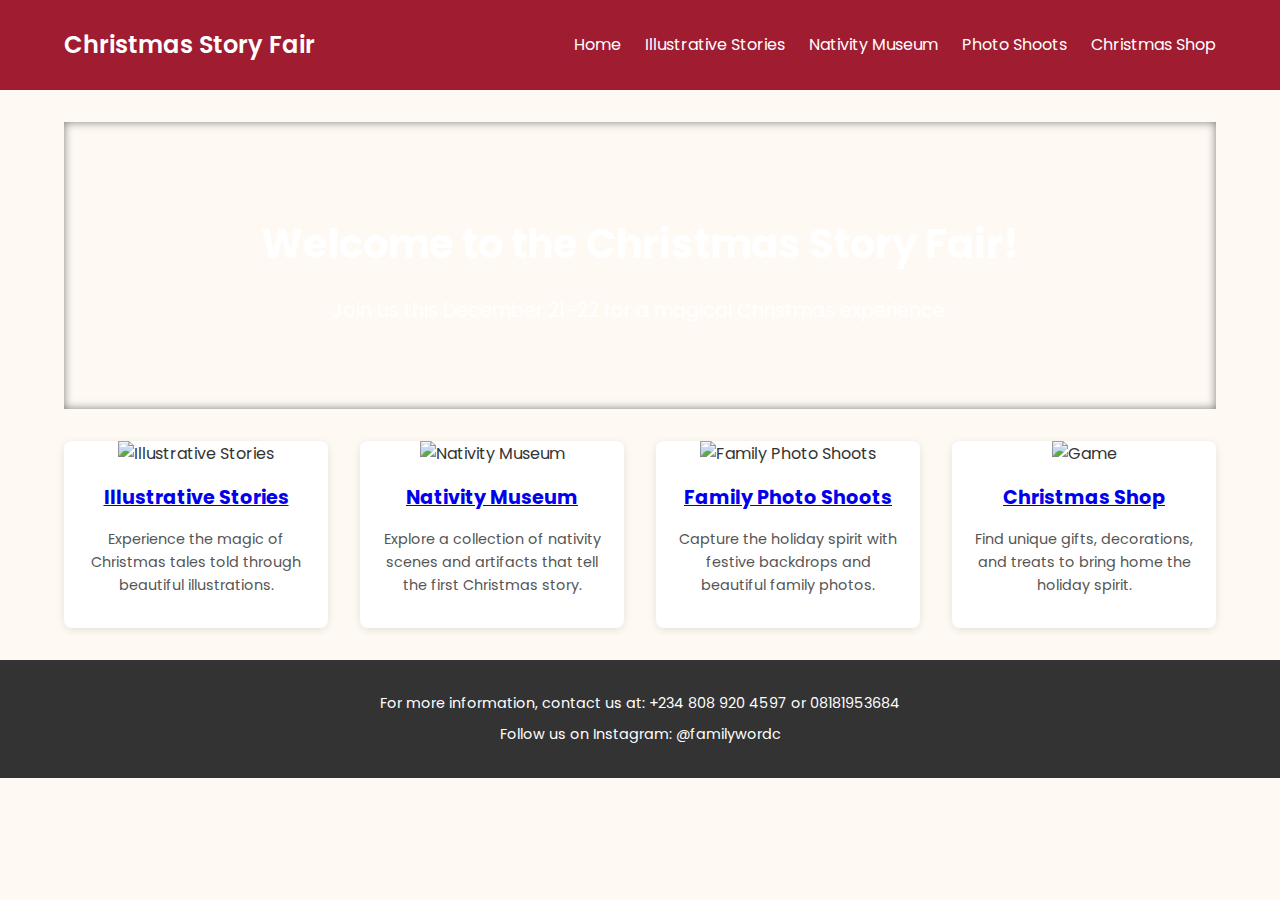
==== index.html @ 1e1aafba "Initial pages and style" ====
<!DOCTYPE html>
<html lang="en">
<head>
    <meta charset="UTF-8">
    <meta name="viewport" content="width=device-width, initial-scale=1.0">
    <meta http-equiv="X-UA-Compatible" content="ie=edge">
    <title>Christmas Story Fair</title>
    <link href="https://fonts.googleapis.com/css2?family=Poppins:wght@300;400;600&display=swap" rel="stylesheet">
    <link rel="stylesheet" href="style.css">
</head>
<body>
    <header>
        <nav class="navbar">
            <div class="logo"><a href="index.html">Christmas Story Fair</a></div>
            <ul class="nav-links">
                <li><a href="index.html">Home</a></li>
                <li><a href="story.html">Illustrative Stories</a></li>
                <li><a href="nativity.html">Nativity Museum</a></li>
                <li><a href="photoshoots.html">Photo Shoots</a></li>
                <li><a href="game.html">Christmas Shop</a></li>
            </ul>
        </nav>
    </header>

    <div class="container">
        <section class="hero">
            <h1>Welcome to the Christmas Story Fair!</h1>
            <p>Join us this December 21-22 for a magical Christmas experience.</p>
        </section>
        <section class="event-details">
            <div class="info">
                <img src="" alt="Illustrative Stories">
                <h3><a href="story.html">Illustrative Stories</a></h3>
                <p>Experience the magic of Christmas tales told through beautiful illustrations.</p>
            </div>

            <div class="info">
                <img src="" alt="Nativity Museum">
                <h3><a href="nativity.html">Nativity Museum</a></h3>
                <p>Explore a collection of nativity scenes and artifacts that tell the first Christmas story.</p>
            </div>

            <div class="info">
                <img src="" alt="Family Photo Shoots">
                <h3><a href="photoshoots.html">Family Photo Shoots</a></h3>
                <p>Capture the holiday spirit with festive backdrops and beautiful family photos.</p>
            </div>

            <div class="info">
                <img src="" alt="Game">
                <h3><a href="game.html">Christmas Shop</a></h3>
                <p>Find unique gifts, decorations, and treats to bring home the holiday spirit.</p>
            </div>
        </section>
    </div>

    <footer>
        <p>For more information, contact us at: +234 808 920 4597 or 08181953684</p>
        <p>Follow us on Instagram: @familywordc</p>
    </footer>

</body>
</html>
---- style.css ----
body {
    margin: 0;
    font-family: 'Poppins', sans-serif;
    background-color: #fef9f3;
    color: #333;
    line-height: 1.6;
    height: 100vh;
}

header {
    background-color: #a01c30;
    color: #fff;
    padding: 1rem 0;
}

.navbar {
    display: flex;
    justify-content: space-between;
    align-items: center;
    padding: 0 5%;
}

.navbar .logo a {
    text-decoration: none;
    font-size: 1.5rem;
    font-weight: 600;
    color: #fff;
}

.nav-links {
    list-style: none;
    display: flex;
    gap: 1.5rem;
}

.nav-links li a {
    text-decoration: none;
    color: #fff;
    font-weight: 400;
    transition: color 0.3s;
}

.nav-links li a:hover {
    color: #ffe08a;
}

/* Hero Section */
.hero {
    background: url('') no-repeat center center/cover;
    color: #fff;
    text-align: center;
    padding: 4rem 2rem;
    box-shadow: inset 0 0 10px rgba(0, 0, 0, 0.5);
}

.hero h1 {
    font-size: 2.5rem;
    margin-bottom: 1rem;
}

.hero p {
    font-size: 1.2rem;
}

/* Container and Section Styles */
.container {
    padding: 2rem 5%;
}

.event-details {
    display: grid;
    grid-template-columns: repeat(auto-fit, minmax(250px, 1fr));
    gap: 2rem;
    margin-top: 2rem;
}

.info {
    background-color: #fff;
    border-radius: 8px;
    overflow: hidden;
    box-shadow: 0 2px 8px rgba(0, 0, 0, 0.1);
    text-align: center;
}

.info img {
    width: 100%;
    height: auto;
}

.info h3 {
    margin: 1rem 0 0.5rem;
    font-size: 1.2rem;
    color: #a01c30;
}

.info p {
    padding: 0 1rem 1rem;
    font-size: 0.9rem;
    color: #555;
}

/* Gallery for Detailed Pages */
.gallery {
    display: grid;
    grid-template-columns: repeat(auto-fit, minmax(200px, 1fr));
    gap: 1.5rem;
    margin-top: 2rem;
}

.story, .museum, .photo, .shop-item {
    background-color: #fff;
    border-radius: 8px;
    overflow: hidden;
    box-shadow: 0 2px 8px rgba(0, 0, 0, 0.1);
    text-align: center;
}

.story img, .museum img, .photo img, .shop-item img {
    width: 100%;
    height: auto;
}

.story h3, .museum h3, .photo h3, .shop-item h3 {
    margin: 1rem 0 0.5rem;
    font-size: 1rem;
    color: #a01c30;
}

.story p, .museum p, .photo p, .shop-item p {
    padding: 0 1rem 1rem;
    font-size: 0.9rem;
    color: #555;
}

/* Footer */
footer {
    background-color: #333;
    color: #fff;
    text-align: center;
    padding: 1.5rem 0;
    font-size: 0.9rem;
    bottom: 0;
}

footer p {
    margin: 0.5rem 0;
}

footer p a {
    color: #ffe08a;
    text-decoration: none;
}

footer p a:hover {
    text-decoration: underline;
}
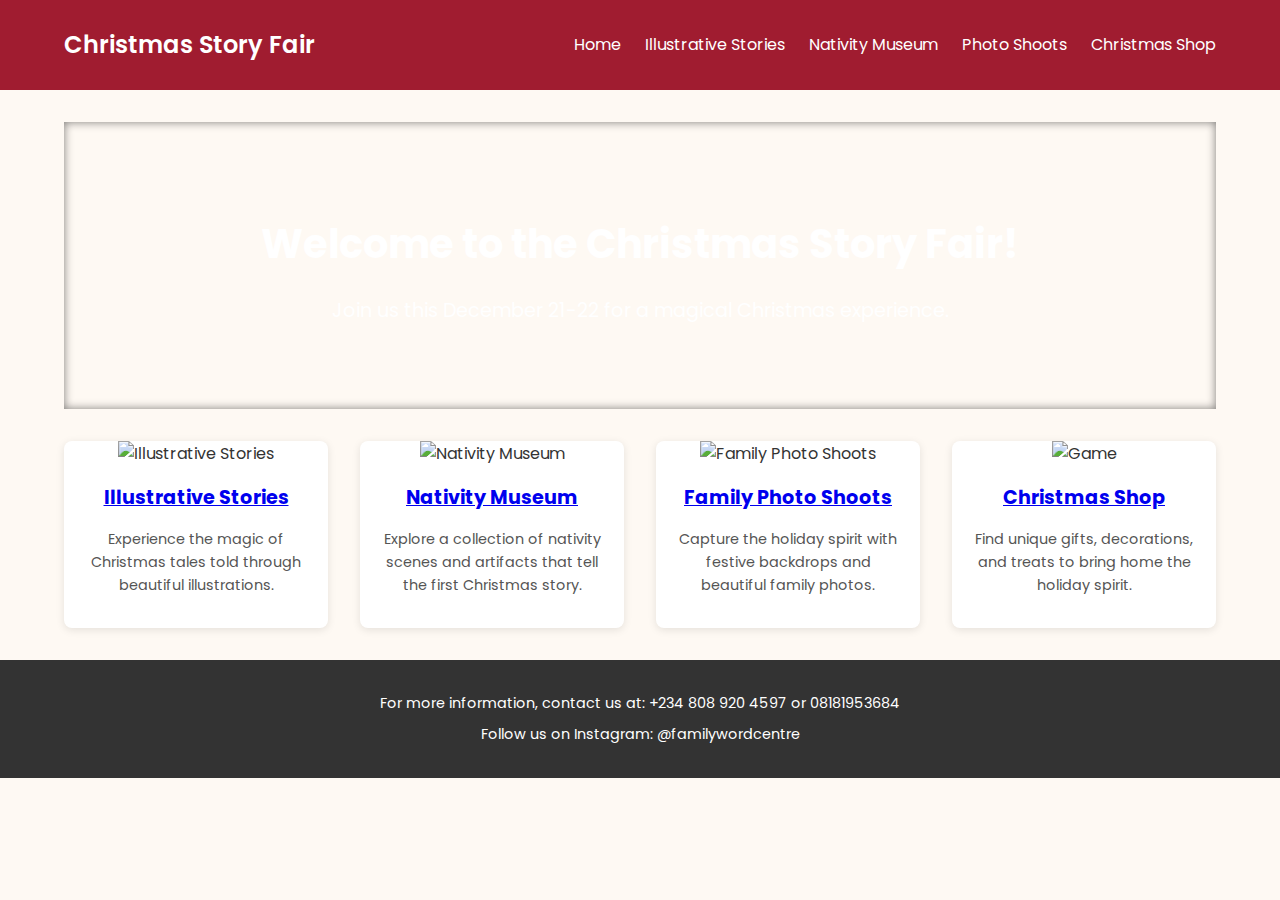
==== commit b3a872e7: "added instagram username" ====
--- a/index.html
+++ b/index.html
@@ -56,7 +56,7 @@
 
     <footer>
         <p>For more information, contact us at: +234 808 920 4597 or 08181953684</p>
-        <p>Follow us on Instagram: @familywordc</p>
+        <p>Follow us on Instagram: @familywordcentre</p>
     </footer>
 
 </body>
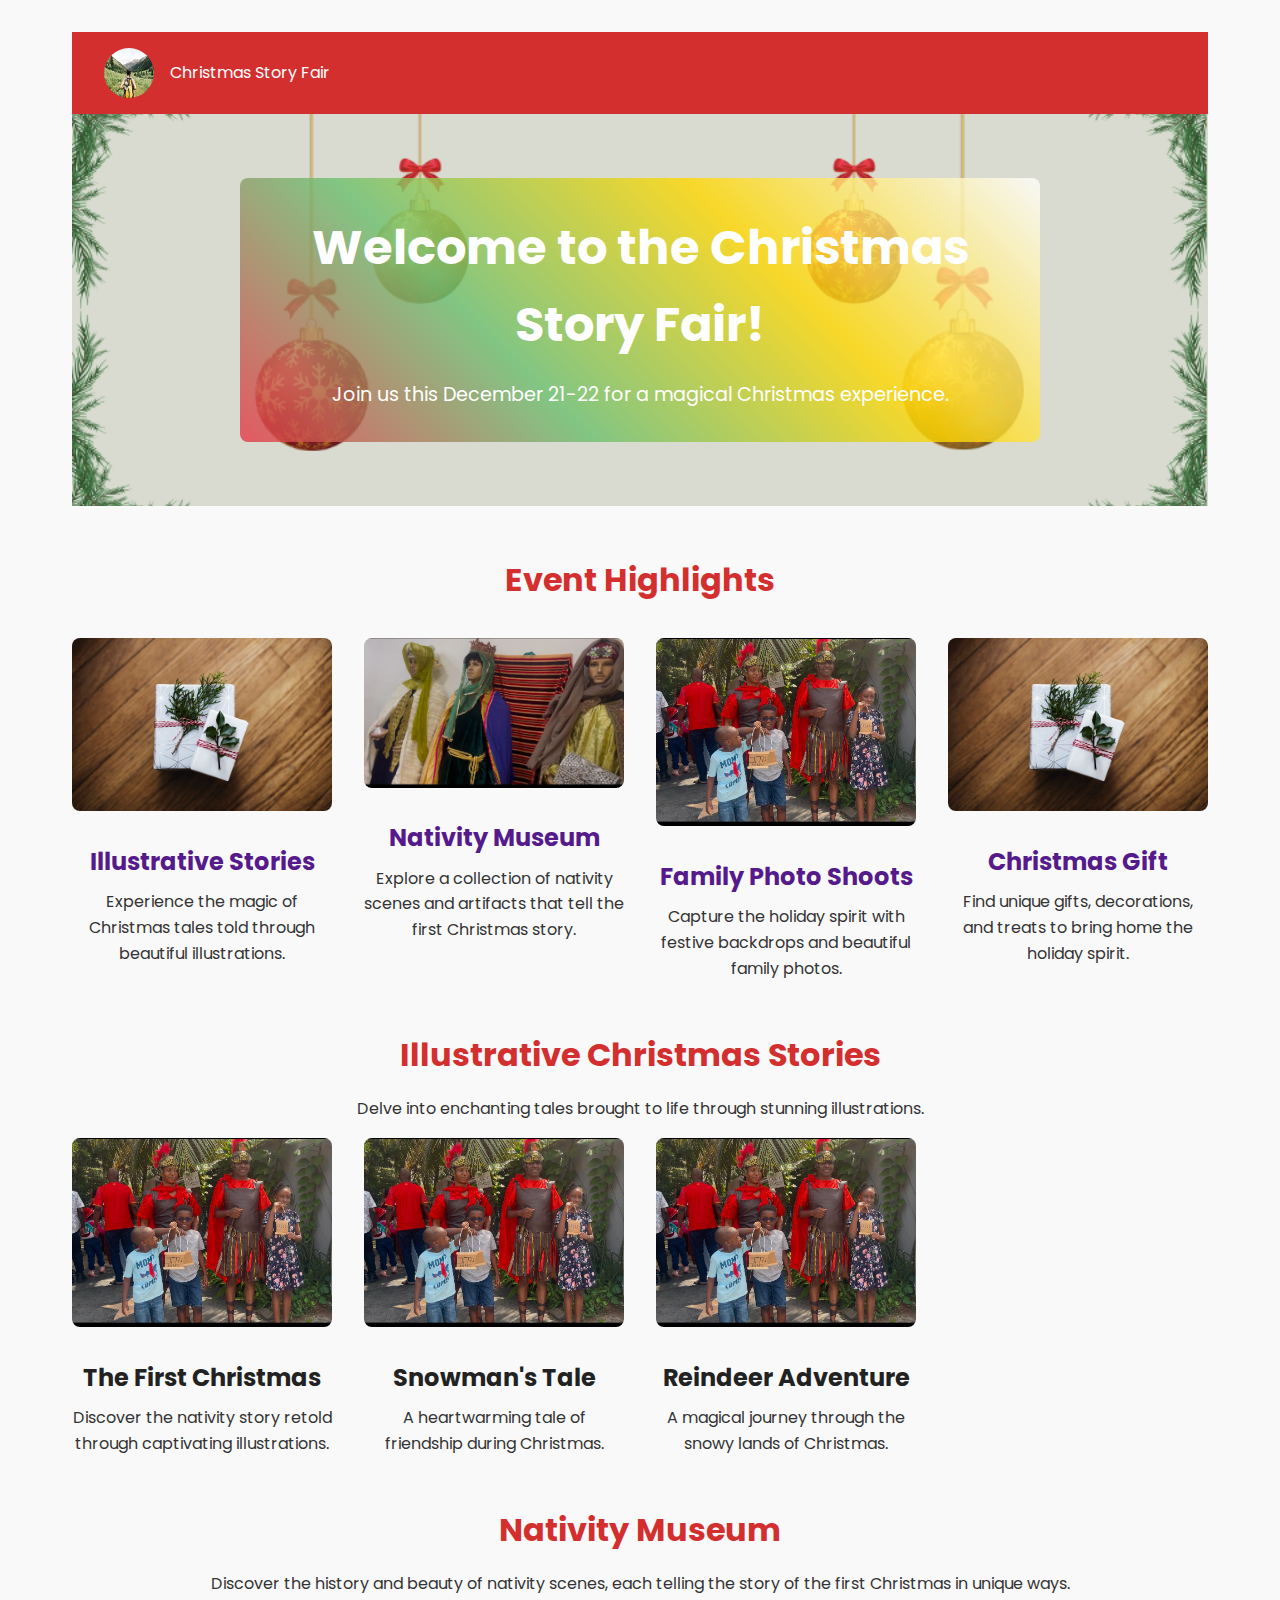
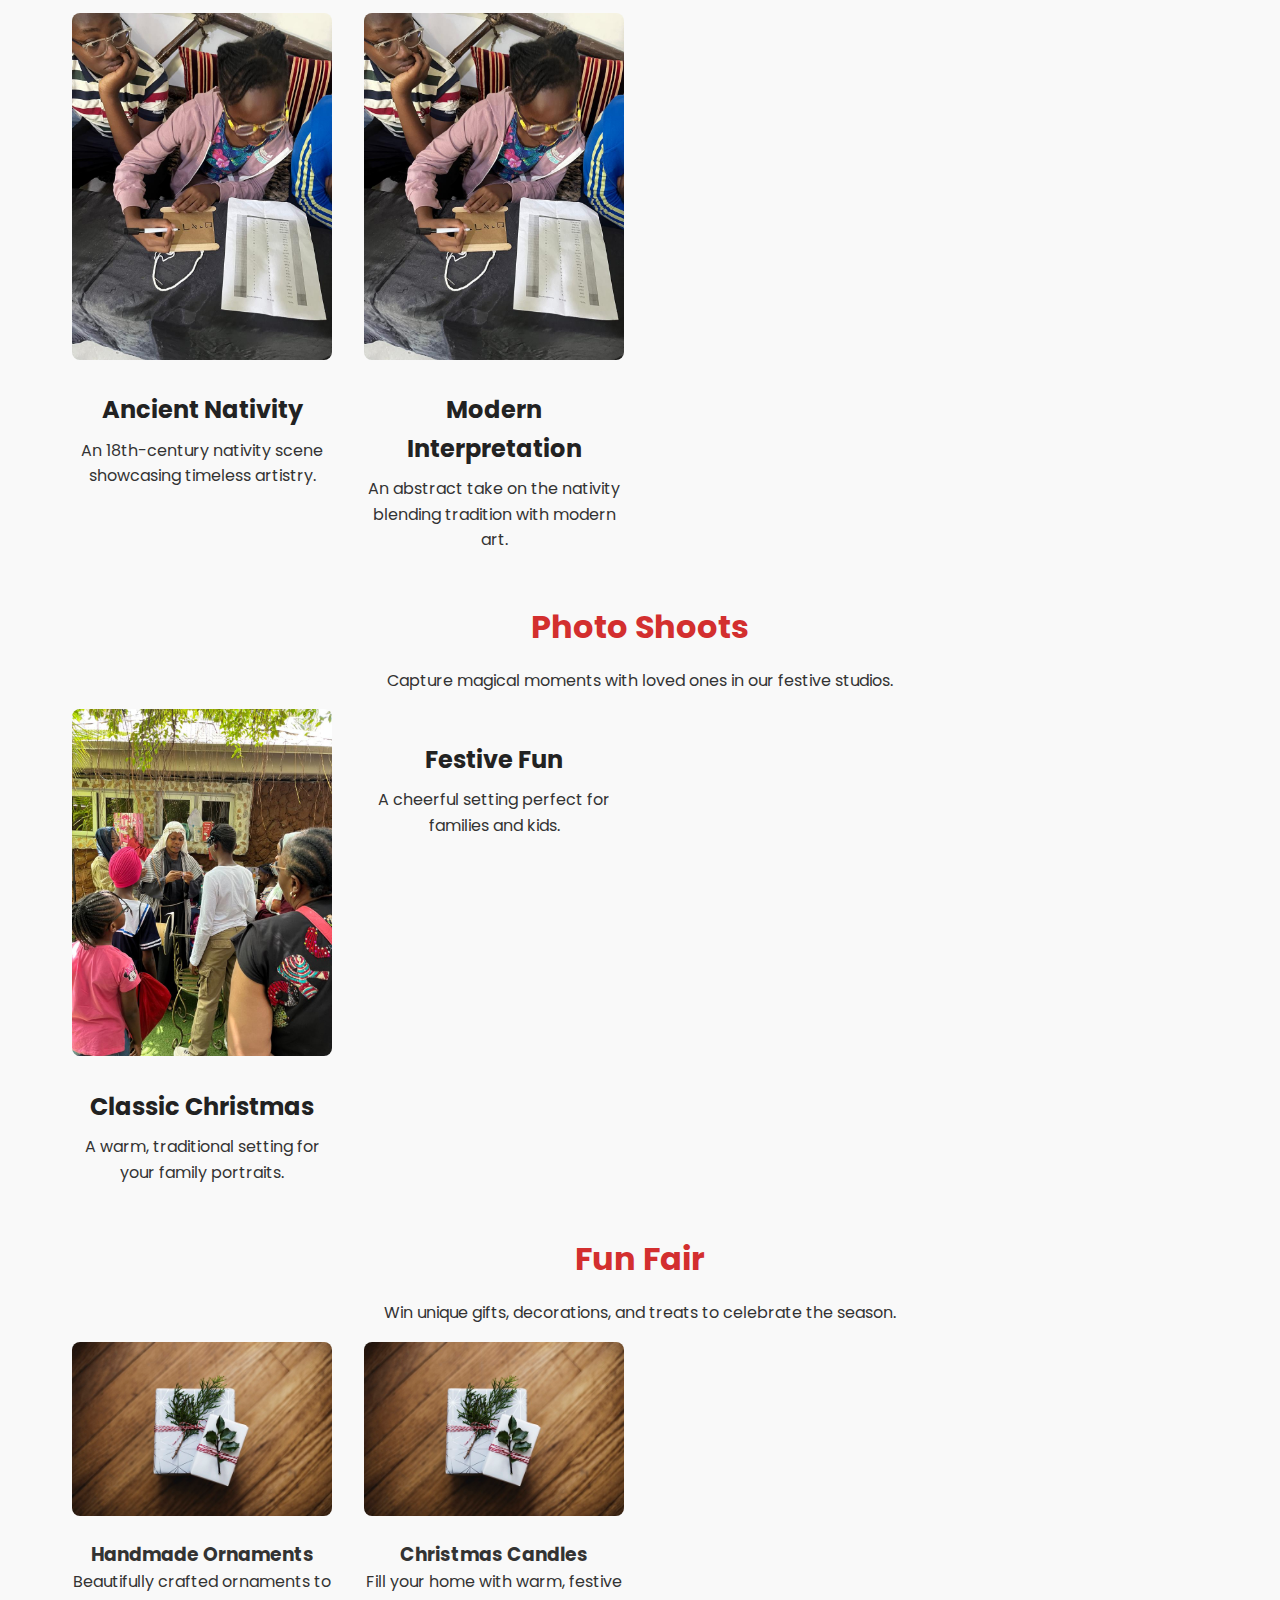
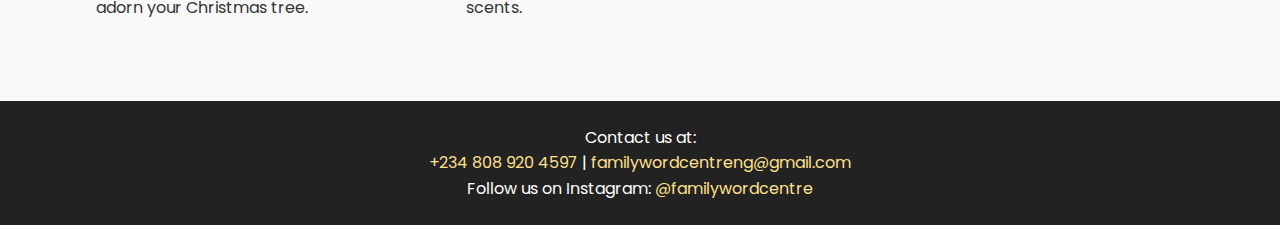
==== commit 726ed29f: "Update page contents and structures" ====
--- a/index.html
+++ b/index.html
@@ -1,63 +1,186 @@
 <!DOCTYPE html>
 <html lang="en">
-<head>
-    <meta charset="UTF-8">
-    <meta name="viewport" content="width=device-width, initial-scale=1.0">
-    <meta http-equiv="X-UA-Compatible" content="ie=edge">
+  <head>
+    <meta charset="UTF-8" />
+    <meta name="viewport" content="width=device-width, initial-scale=1.0" />
+    <meta http-equiv="X-UA-Compatible" content="ie=edge" />
     <title>Christmas Story Fair</title>
-    <link href="https://fonts.googleapis.com/css2?family=Poppins:wght@300;400;600&display=swap" rel="stylesheet">
-    <link rel="stylesheet" href="style.css">
-</head>
-<body>
-    <header>
+    <link
+      href="https://fonts.googleapis.com/css2?family=Poppins:wght@300;400;600&display=swap"
+      rel="stylesheet"
+    />
+    <link rel="stylesheet" href="style.css" />
+  </head>
+  <body>
+    <main class="container">
+      <header>
         <nav class="navbar">
-            <div class="logo"><a href="index.html">Christmas Story Fair</a></div>
-            <ul class="nav-links">
-                <li><a href="index.html">Home</a></li>
-                <li><a href="story.html">Illustrative Stories</a></li>
-                <li><a href="nativity.html">Nativity Museum</a></li>
-                <li><a href="photoshoots.html">Photo Shoots</a></li>
-                <li><a href="game.html">Christmas Shop</a></li>
-            </ul>
+          <div class="logo_wrapper">
+            <img
+              class="logo"
+              src="./assets/fwc-logo.avif"
+              alt="Family Word Centre's Logo"
+            />
+            <span>Christmas Story Fair</span>
+          </div>
         </nav>
-    </header>
+      </header>
 
-    <div class="container">
-        <section class="hero">
-            <h1>Welcome to the Christmas Story Fair!</h1>
-            <p>Join us this December 21-22 for a magical Christmas experience.</p>
-        </section>
-        <section class="event-details">
-            <div class="info">
-                <img src="" alt="Illustrative Stories">
-                <h3><a href="story.html">Illustrative Stories</a></h3>
-                <p>Experience the magic of Christmas tales told through beautiful illustrations.</p>
+      <!-- Hero Section -->
+      <section id="home" class="hero">
+        <div class="hero-content">
+          <h1>Welcome to the Christmas Story Fair!</h1>
+          <p>Join us this December 21-22 for a magical Christmas experience.</p>
+        </div>
+      </section>
+
+      <!-- Events Section -->
+      <section id="events" class="events">
+        <h2>Event Highlights</h2>
+        <div class="event-details">
+          <div class="info">
+            <img src="./assets/xmas-gift.jpg" alt="Illustrative Stories" />
+            <h3><a href="">Illustrative Stories</a></h3>
+            <p>
+              Experience the magic of Christmas tales told through beautiful
+              illustrations.
+            </p>
+          </div>
+          <div class="info">
+            <img src="./assets/img-02.jpg" alt="Nativity Museum" />
+            <h3><a href="">Nativity Museum</a></h3>
+            <p>
+              Explore a collection of nativity scenes and artifacts that tell
+              the first Christmas story.
+            </p>
+          </div>
+          <div class="info">
+            <img src="./assets/img-03.jpg" alt="Family Photo Shoots" />
+            <h3><a href="">Family Photo Shoots</a></h3>
+            <p>
+              Capture the holiday spirit with festive backdrops and beautiful
+              family photos.
+            </p>
+          </div>
+          <div class="info">
+            <img src="./assets/xmas-gift.jpg" alt="Christmas Gift" />
+            <h3><a href="">Christmas Gift</a></h3>
+            <p>
+              Find unique gifts, decorations, and treats to bring home the
+              holiday spirit.
+            </p>
+          </div>
+        </div>
+      </section>
+
+      <!-- Stories Section -->
+      <section id="stories" class="story-section">
+        <div class="story-wrapper">
+          <div class="story-hero">
+            <h2>Illustrative Christmas Stories</h2>
+            <p>
+              Delve into enchanting tales brought to life through stunning
+              illustrations.
+            </p>
+          </div>
+          <div class="stories">
+            <div class="story">
+              <img src="./assets/img-03.jpg" alt="The First Christmas" />
+              <h3>The First Christmas</h3>
+              <p>
+                Discover the nativity story retold through captivating
+                illustrations.
+              </p>
             </div>
+            <div class="story">
+              <img src="./assets/img-03.jpg" alt="Snowman's Tale" />
+              <h3>Snowman's Tale</h3>
+              <p>A heartwarming tale of friendship during Christmas.</p>
+            </div>
+            <div class="story">
+              <img src="./assets/img-03.jpg" alt="Reindeer Adventure" />
+              <h3>Reindeer Adventure</h3>
+              <p>A magical journey through the snowy lands of Christmas.</p>
+            </div>
+          </div>
+        </div>
+      </section>
 
-            <div class="info">
-                <img src="" alt="Nativity Museum">
-                <h3><a href="nativity.html">Nativity Museum</a></h3>
-                <p>Explore a collection of nativity scenes and artifacts that tell the first Christmas story.</p>
-            </div>
+      <!-- Nativity Museum Section -->
+      <section id="museum" class="museum-section">
+        <h2>Nativity Museum</h2>
+        <p>
+          Discover the history and beauty of nativity scenes, each telling the
+          story of the first Christmas in unique ways.
+        </p>
+        <div class="museum-gallery">
+          <div class="museum">
+            <img src="./assets/img-08.jpg" alt="Ancient Nativity" />
+            <h3>Ancient Nativity</h3>
+            <p>An 18th-century nativity scene showcasing timeless artistry.</p>
+          </div>
+          <div class="museum">
+            <img src="./assets/img-08.jpg" alt="Modern Interpretation" />
+            <h3>Modern Interpretation</h3>
+            <p>
+              An abstract take on the nativity blending tradition with modern
+              art.
+            </p>
+          </div>
+        </div>
+      </section>
 
-            <div class="info">
-                <img src="" alt="Family Photo Shoots">
-                <h3><a href="photoshoots.html">Family Photo Shoots</a></h3>
-                <p>Capture the holiday spirit with festive backdrops and beautiful family photos.</p>
-            </div>
+      <!-- Photoshoots Section -->
+      <section id="photos" class="photoshoot-section">
+        <h2>Photo Shoots</h2>
+        <p>Capture magical moments with loved ones in our festive studios.</p>
+        <div class="photoshoots">
+          <div class="photo">
+            <img src="./assets/img-09.jpg" alt="" />
+            <h3>Classic Christmas</h3>
+            <p>A warm, traditional setting for your family portraits.</p>
+          </div>
+          <div class="photo">
+            <img src="" alt="" />
+            <h3>Festive Fun</h3>
+            <p>A cheerful setting perfect for families and kids.</p>
+          </div>
+        </div>
+      </section>
 
-            <div class="info">
-                <img src="" alt="Game">
-                <h3><a href="game.html">Christmas Shop</a></h3>
-                <p>Find unique gifts, decorations, and treats to bring home the holiday spirit.</p>
-            </div>
-        </section>
-    </div>
+      <!-- Game Section -->
+      <section id="game" class="game-section">
+        <h2>Fun Fair</h2>
+        <p>
+          Win unique gifts, decorations, and treats to celebrate the season.
+        </p>
+        <div class="win-gallery">
+          <div class="win-item">
+            <img src="./assets/xmas-gift.jpg" alt="Handmade Ornaments" />
+            <h3>Handmade Ornaments</h3>
+            <p>Beautifully crafted ornaments to adorn your Christmas tree.</p>
+          </div>
+          <div class="win-item">
+            <img src="./assets/xmas-gift.jpg" alt="Christmas Candles" />
+            <h3>Christmas Candles</h3>
+            <p>Fill your home with warm, festive scents.</p>
+          </div>
+        </div>
+      </section>
+    </main>
 
     <footer>
-        <p>For more information, contact us at: +234 808 920 4597 or 08181953684</p>
-        <p>Follow us on Instagram: @familywordcentre</p>
+      <p>
+        Contact us at: <br> <a href="tel:+2348089204597">+234 808 920 4597</a> |
+        <a href="mailto:familywordcentreng@gmail.com">familywordcentreng@gmail.com</a>
+      </p>
+      <p>
+        Follow us on Instagram:
+        <a href="https://instagram.com/familywordcentre" target="_blank"
+          >@familywordcentre</a
+        >
+      </p>
     </footer>
-
-</body>
+    <script src="./script.js"></script>
+  </body>
 </html>
--- a/style.css
+++ b/style.css
@@ -1,157 +1,166 @@
+/* General Reset */
+* {
+    margin: 0;
+    padding: 0;
+    box-sizing: border-box;
+}
 
 body {
-    margin: 0;
     font-family: 'Poppins', sans-serif;
-    background-color: #fef9f3;
+    line-height: 1.6;
+    background-color: #f9f9f9;
     color: #333;
-    line-height: 1.6;
-    height: 100vh;
+    overflow-x: hidden;
 }
 
+a {
+    text-decoration: none;
+    /* color: ; */
+}
+
+.container {
+    width: 100%;
+    max-width: 1200px;
+    margin: auto;
+    padding: 2rem;
+    overflow-x: hidden;
+}
+
+/* Header Section */
 header {
-    background-color: #a01c30;
+    background-color: #d32f2f;
     color: #fff;
     padding: 1rem 0;
+}
+
+.logo_wrapper {
+    display: flex;
+    align-items: center;
+    justify-content: center;
+    gap: 1rem;
+}
+
+.logo_wrapper img {
+    width: 50px;
+    height: 50px;
+    border-radius: 50%;
 }
 
 .navbar {
     display: flex;
     justify-content: space-between;
     align-items: center;
-    padding: 0 5%;
-}
-
-.navbar .logo a {
-    text-decoration: none;
-    font-size: 1.5rem;
-    font-weight: 600;
-    color: #fff;
-}
-
-.nav-links {
-    list-style: none;
-    display: flex;
-    gap: 1.5rem;
-}
-
-.nav-links li a {
-    text-decoration: none;
-    color: #fff;
-    font-weight: 400;
-    transition: color 0.3s;
-}
-
-.nav-links li a:hover {
-    color: #ffe08a;
+    padding: 0 2rem;
 }
 
 /* Hero Section */
 .hero {
-    background: url('') no-repeat center center/cover;
-    color: #fff;
     text-align: center;
     padding: 4rem 2rem;
-    box-shadow: inset 0 0 10px rgba(0, 0, 0, 0.5);
+    background: url('./assets/xmas-story-banner01.png') no-repeat center/cover;
+    color: white;
+    margin-bottom: 3rem;
+}
+
+.hero-content {
+    max-width: 800px;
+    margin: auto;
+    padding: 2rem;
+    background: linear-gradient(
+        45deg,
+        rgba(230, 57, 70, 0.8),
+        rgba(108, 192, 112, 0.8),
+        rgba(255, 215, 0, 0.8),
+        rgba(255, 255, 255, 0.8)
+    );
+    border-radius: 8px;
+    animation: gradientAnimation 10s ease infinite;
 }
 
 .hero h1 {
-    font-size: 2.5rem;
+    font-size: 3rem;
     margin-bottom: 1rem;
 }
 
 .hero p {
     font-size: 1.2rem;
+    margin-top: 1rem;
 }
 
-/* Container and Section Styles */
-.container {
-    padding: 2rem 5%;
-}
-
-.event-details {
-    display: grid;
-    grid-template-columns: repeat(auto-fit, minmax(250px, 1fr));
-    gap: 2rem;
-    margin-top: 2rem;
-}
-
-.info {
-    background-color: #fff;
-    border-radius: 8px;
-    overflow: hidden;
-    box-shadow: 0 2px 8px rgba(0, 0, 0, 0.1);
+/* Events Section */
+.events, .story-section, .museum-section, .photoshoot-section, .game-section {
+    margin-bottom: 3rem;
     text-align: center;
 }
 
-.info img {
-    width: 100%;
-    height: auto;
+.events h2, .story-section h2, .museum-section h2, .photoshoot-section h2, .game-section h2 {
+    margin-bottom: 1rem;
+    font-size: 2rem;
+    color: #d32f2f;
 }
 
-.info h3 {
-    margin: 1rem 0 0.5rem;
-    font-size: 1.2rem;
-    color: #a01c30;
+.event-details, .stories, .museum-gallery, .photoshoots, .win-gallery {
+    display: grid;
+    grid-template-columns: repeat(auto-fill, minmax(250px, 1fr));
+    gap: 2rem;
 }
 
-.info p {
-    padding: 0 1rem 1rem;
-    font-size: 0.9rem;
-    color: #555;
+.info img, .museum img, .photoshoots img, .story img, .win-gallery img {
+    width: 100%;
+    border-radius: 8px;
+    margin: 1rem 0;
 }
 
-/* Gallery for Detailed Pages */
-.gallery {
-    display: grid;
-    grid-template-columns: repeat(auto-fit, minmax(200px, 1fr));
-    gap: 1.5rem;
-    margin-top: 2rem;
+.info h3, .museum h3, .photo h3, .story h3 {
+    margin-top: 0.5rem;
+    font-size: 1.5rem;
+    color: #222;
 }
 
-.story, .museum, .photo, .shop-item {
-    background-color: #fff;
-    border-radius: 8px;
-    overflow: hidden;
-    box-shadow: 0 2px 8px rgba(0, 0, 0, 0.1);
-    text-align: center;
+.info p, .museum p, .photo p, .story p {
+    font-size: 1rem;
+    margin-top: 0.5rem;
 }
 
-.story img, .museum img, .photo img, .shop-item img {
-    width: 100%;
-    height: auto;
-}
-
-.story h3, .museum h3, .photo h3, .shop-item h3 {
-    margin: 1rem 0 0.5rem;
-    font-size: 1rem;
-    color: #a01c30;
-}
-
-.story p, .museum p, .photo p, .shop-item p {
-    padding: 0 1rem 1rem;
-    font-size: 0.9rem;
-    color: #555;
-}
-
-/* Footer */
+/* Footer Section */
 footer {
-    background-color: #333;
+    background-color: #222;
     color: #fff;
     text-align: center;
     padding: 1.5rem 0;
-    font-size: 0.9rem;
-    bottom: 0;
 }
 
-footer p {
-    margin: 0.5rem 0;
-}
-
-footer p a {
+footer a {
     color: #ffe08a;
     text-decoration: none;
 }
 
-footer p a:hover {
+footer a:hover {
     text-decoration: underline;
 }
+
+/* Responsive Design */
+@media screen and (max-width: 768px) {
+    /* .hero h1 {
+        font-size: 2rem;
+    } */
+
+    .hero-content h1 {
+        font-size: 1.2rem;
+    }
+
+    .hero p {
+        font-size: 0.9rem;
+    }
+
+    .event-details, .stories, .museum-gallery, .photoshoots, .win-gallery {
+        grid-template-columns: 1fr;
+    }
+}
+
+/* Gradient Animation */
+@keyframes gradientAnimation {
+    0% { background-position: 0% 50%; }
+    50% { background-position: 100% 50%; }
+    100% { background-position: 0% 50%; }
+}
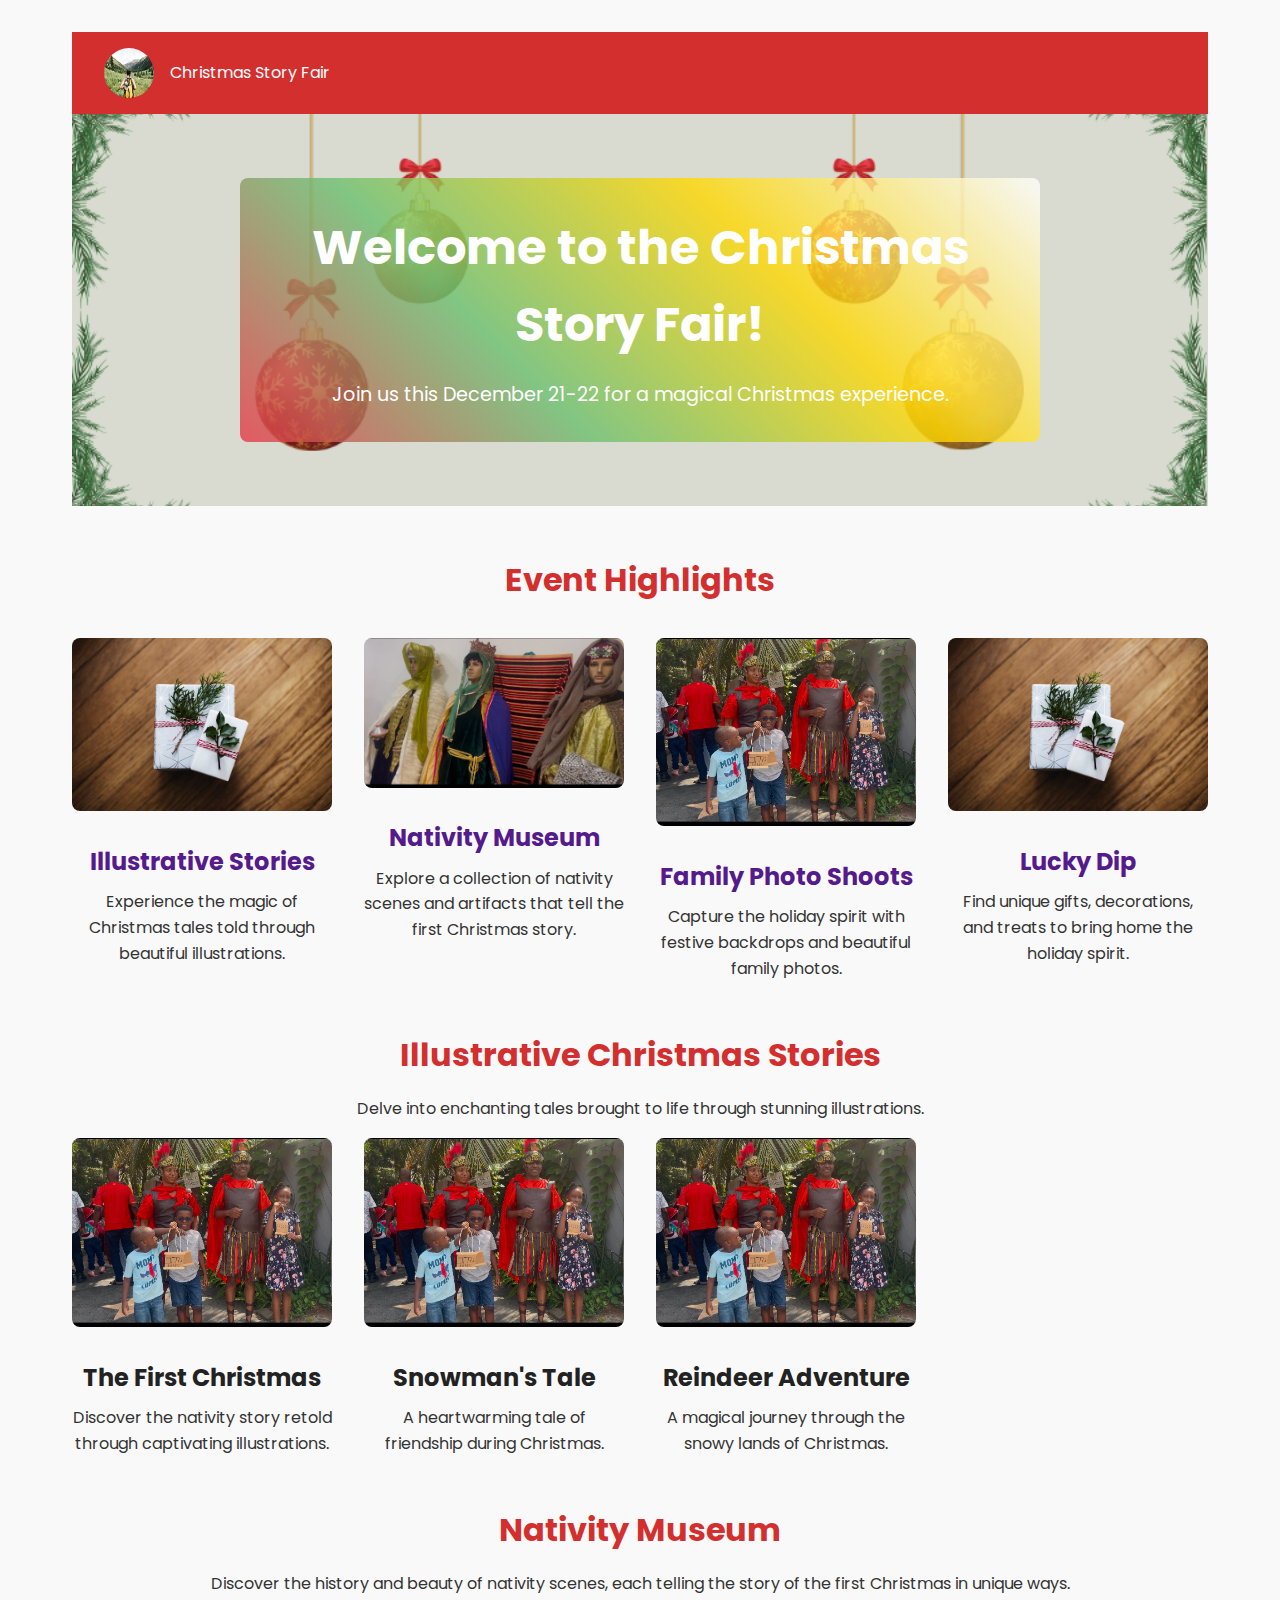
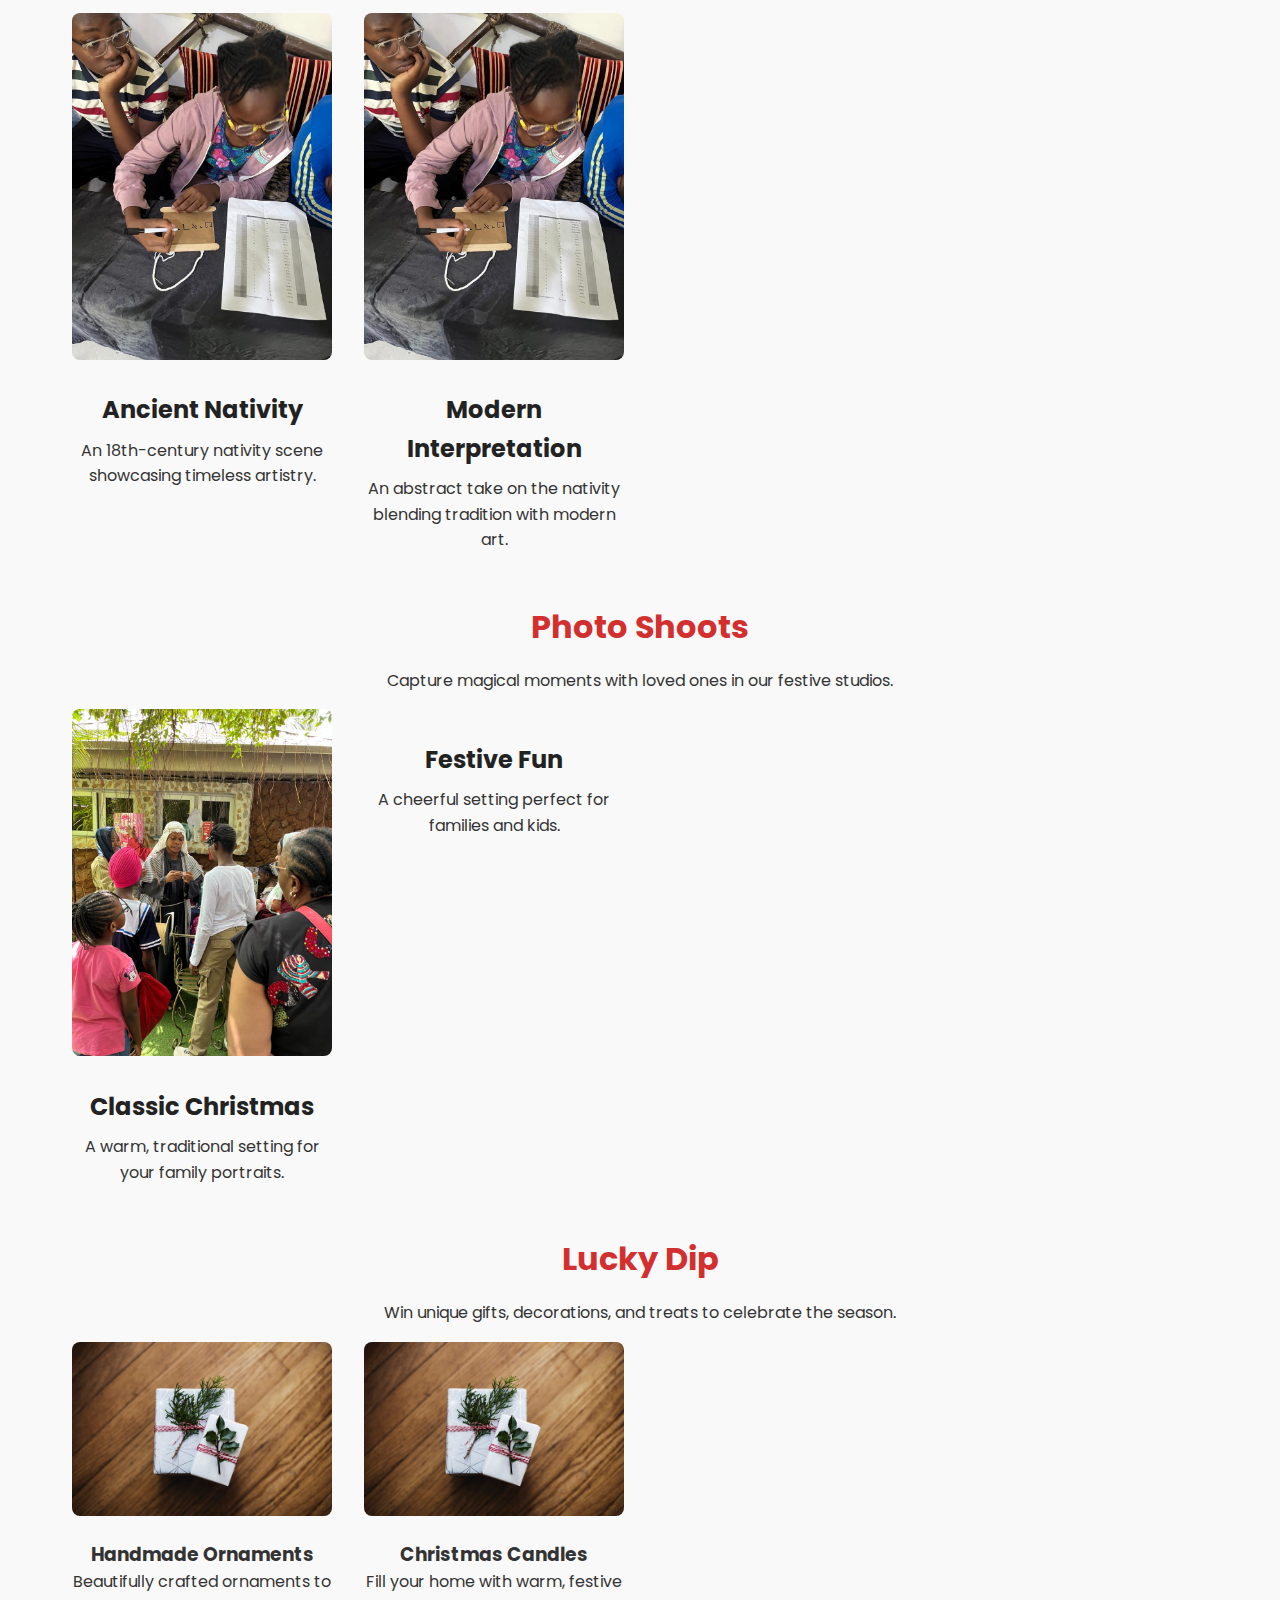
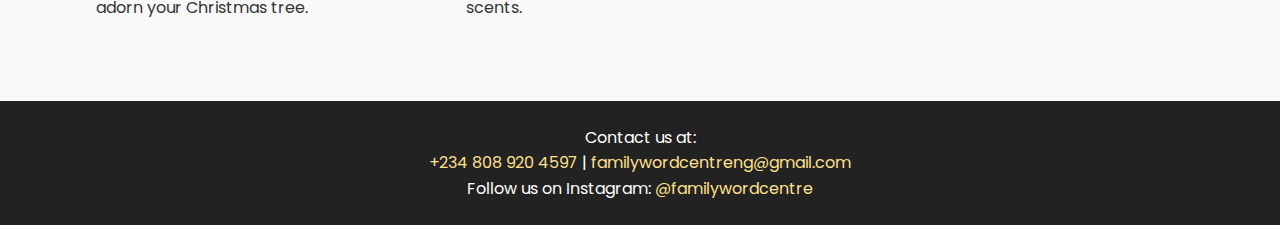
==== commit 1b75c6a5: "Update Lucky dip section and removed README contents" ====
--- a/index.html
+++ b/index.html
@@ -64,7 +64,7 @@
           </div>
           <div class="info">
             <img src="./assets/xmas-gift.jpg" alt="Christmas Gift" />
-            <h3><a href="">Christmas Gift</a></h3>
+            <h3><a href="">Lucky Dip</a></h3>
             <p>
               Find unique gifts, decorations, and treats to bring home the
               holiday spirit.
@@ -150,7 +150,7 @@
 
       <!-- Game Section -->
       <section id="game" class="game-section">
-        <h2>Fun Fair</h2>
+        <h2>Lucky Dip</h2>
         <p>
           Win unique gifts, decorations, and treats to celebrate the season.
         </p>
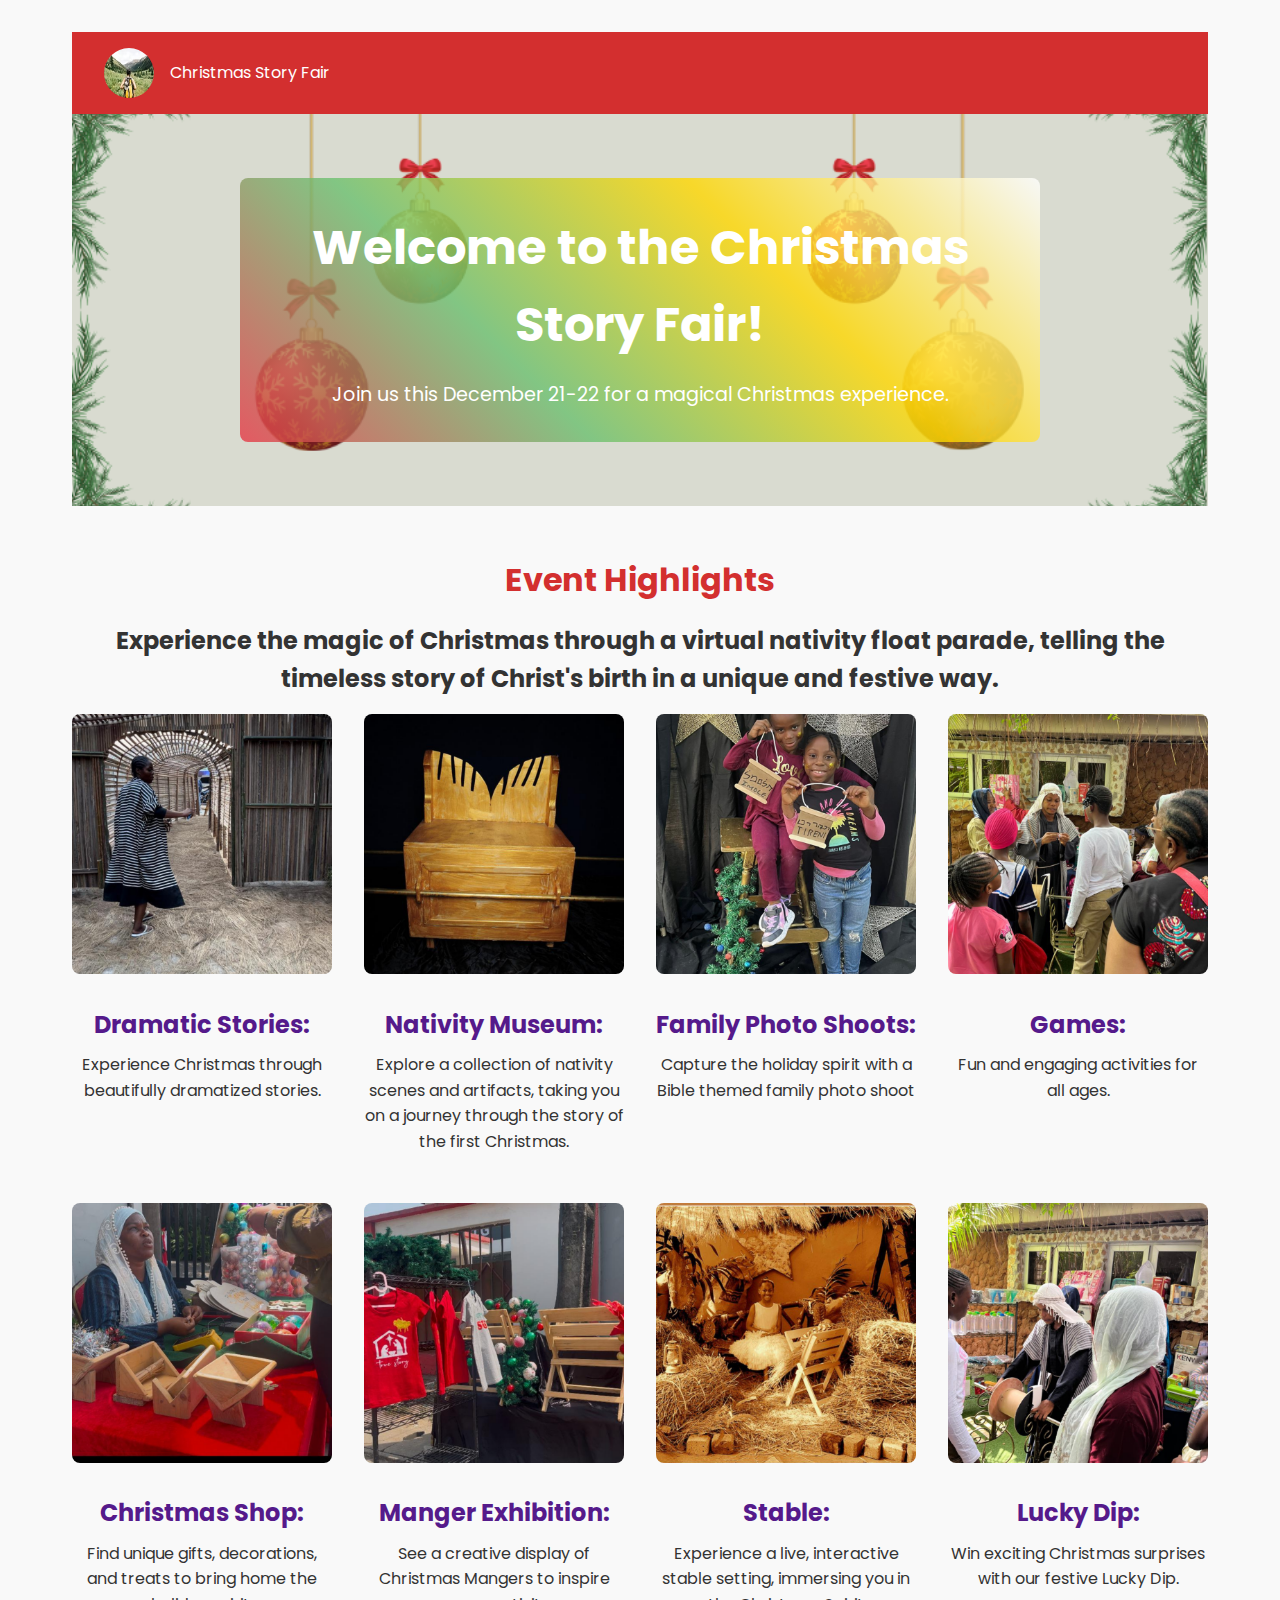
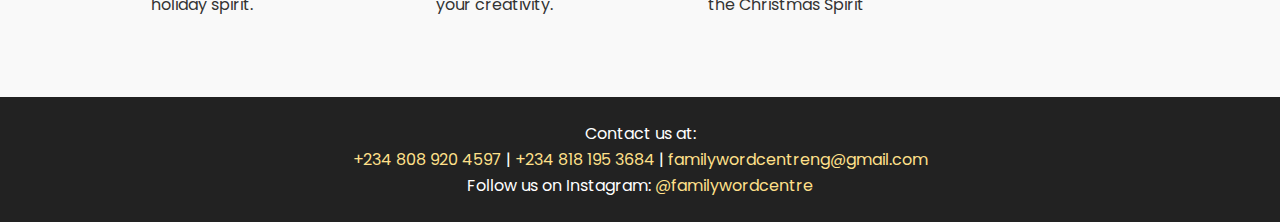
==== commit 89fbe8ab: "update the UI and removed repetative contents" ====
--- a/index.html
+++ b/index.html
@@ -36,134 +36,64 @@
 
       <!-- Events Section -->
       <section id="events" class="events">
-        <h2>Event Highlights</h2>
+        <h1>Event Highlights</h1>
+        <h2>Experience the magic of Christmas through a virtual nativity float
+          parade, telling the timeless story of Christ's birth in a unique
+          and festive way.</h2>
         <div class="event-details">
           <div class="info">
-            <img src="./assets/xmas-gift.jpg" alt="Illustrative Stories" />
-            <h3><a href="">Illustrative Stories</a></h3>
+            <img src="./assets/6.png" alt="Illustrative Stories" />
+            <h3><a href="">Dramatic Stories:</a></h3>
+            <p>Experience Christmas through beautifully dramatized stories.</p>
+          </div>
+          <div class="info">
+            <img src="./assets/1.png" alt="Nativity Museum" />
+            <h3><a href="">Nativity Museum:</a></h3>
             <p>
-              Experience the magic of Christmas tales told through beautiful
-              illustrations.
+              Explore a collection of nativity scenes and artifacts, taking you
+              on a journey through the story of the first Christmas.
             </p>
           </div>
           <div class="info">
-            <img src="./assets/img-02.jpg" alt="Nativity Museum" />
-            <h3><a href="">Nativity Museum</a></h3>
+            <img src="./assets/5.png" alt="Family Photo Shoots" />
+            <h3><a href="">Family Photo Shoots:</a></h3>
             <p>
-              Explore a collection of nativity scenes and artifacts that tell
-              the first Christmas story.
+              Capture the holiday spirit with a Bible themed family photo shoot
             </p>
           </div>
           <div class="info">
-            <img src="./assets/img-03.jpg" alt="Family Photo Shoots" />
-            <h3><a href="">Family Photo Shoots</a></h3>
-            <p>
-              Capture the holiday spirit with festive backdrops and beautiful
-              family photos.
-            </p>
+            <img src="./assets/4.png" alt="Family Photo Shoots" />
+            <h3><a href="">Games:</a></h3>
+            <p>Fun and engaging activities for all ages.</p>
           </div>
           <div class="info">
-            <img src="./assets/xmas-gift.jpg" alt="Christmas Gift" />
-            <h3><a href="">Lucky Dip</a></h3>
+            <img src="./assets/14.png" alt="Family Photo Shoots" />
+            <h3><a href="">Christmas Shop:</a></h3>
             <p>
               Find unique gifts, decorations, and treats to bring home the
               holiday spirit.
             </p>
           </div>
-        </div>
-      </section>
-
-      <!-- Stories Section -->
-      <section id="stories" class="story-section">
-        <div class="story-wrapper">
-          <div class="story-hero">
-            <h2>Illustrative Christmas Stories</h2>
+          <div class="info">
+            <img src="./assets/12.png" alt="Family Photo Shoots" />
+            <h3><a href="">Manger Exhibition:</a></h3>
             <p>
-              Delve into enchanting tales brought to life through stunning
-              illustrations.
+              See a creative display of Christmas Mangers to inspire your
+              creativity.
             </p>
           </div>
-          <div class="stories">
-            <div class="story">
-              <img src="./assets/img-03.jpg" alt="The First Christmas" />
-              <h3>The First Christmas</h3>
-              <p>
-                Discover the nativity story retold through captivating
-                illustrations.
-              </p>
-            </div>
-            <div class="story">
-              <img src="./assets/img-03.jpg" alt="Snowman's Tale" />
-              <h3>Snowman's Tale</h3>
-              <p>A heartwarming tale of friendship during Christmas.</p>
-            </div>
-            <div class="story">
-              <img src="./assets/img-03.jpg" alt="Reindeer Adventure" />
-              <h3>Reindeer Adventure</h3>
-              <p>A magical journey through the snowy lands of Christmas.</p>
-            </div>
-          </div>
-        </div>
-      </section>
-
-      <!-- Nativity Museum Section -->
-      <section id="museum" class="museum-section">
-        <h2>Nativity Museum</h2>
-        <p>
-          Discover the history and beauty of nativity scenes, each telling the
-          story of the first Christmas in unique ways.
-        </p>
-        <div class="museum-gallery">
-          <div class="museum">
-            <img src="./assets/img-08.jpg" alt="Ancient Nativity" />
-            <h3>Ancient Nativity</h3>
-            <p>An 18th-century nativity scene showcasing timeless artistry.</p>
-          </div>
-          <div class="museum">
-            <img src="./assets/img-08.jpg" alt="Modern Interpretation" />
-            <h3>Modern Interpretation</h3>
+          <div class="info">
+            <img src="./assets/3.png" alt="Family Photo Shoots" />
+            <h3><a href="">Stable:</a></h3>
             <p>
-              An abstract take on the nativity blending tradition with modern
-              art.
+              Experience a live, interactive stable setting, immersing you in
+              the Christmas Spirit
             </p>
           </div>
-        </div>
-      </section>
-
-      <!-- Photoshoots Section -->
-      <section id="photos" class="photoshoot-section">
-        <h2>Photo Shoots</h2>
-        <p>Capture magical moments with loved ones in our festive studios.</p>
-        <div class="photoshoots">
-          <div class="photo">
-            <img src="./assets/img-09.jpg" alt="" />
-            <h3>Classic Christmas</h3>
-            <p>A warm, traditional setting for your family portraits.</p>
-          </div>
-          <div class="photo">
-            <img src="" alt="" />
-            <h3>Festive Fun</h3>
-            <p>A cheerful setting perfect for families and kids.</p>
-          </div>
-        </div>
-      </section>
-
-      <!-- Game Section -->
-      <section id="game" class="game-section">
-        <h2>Lucky Dip</h2>
-        <p>
-          Win unique gifts, decorations, and treats to celebrate the season.
-        </p>
-        <div class="win-gallery">
-          <div class="win-item">
-            <img src="./assets/xmas-gift.jpg" alt="Handmade Ornaments" />
-            <h3>Handmade Ornaments</h3>
-            <p>Beautifully crafted ornaments to adorn your Christmas tree.</p>
-          </div>
-          <div class="win-item">
-            <img src="./assets/xmas-gift.jpg" alt="Christmas Candles" />
-            <h3>Christmas Candles</h3>
-            <p>Fill your home with warm, festive scents.</p>
+          <div class="info">
+            <img src="./assets/9.png" alt="Christmas Gift" />
+            <h3><a href="">Lucky Dip:</a></h3>
+            <p>Win exciting Christmas surprises with our festive Lucky Dip.</p>
           </div>
         </div>
       </section>
@@ -171,8 +101,12 @@
 
     <footer>
       <p>
-        Contact us at: <br> <a href="tel:+2348089204597">+234 808 920 4597</a> |
-        <a href="mailto:familywordcentreng@gmail.com">familywordcentreng@gmail.com</a>
+        Contact us at: <br />
+        <a href="tel:+2348089204597">+234 808 920 4597</a> | 
+        <a href="tel:+2348181953684">+234 818 195 3684</a> | 
+        <a href="mailto:familywordcentreng@gmail.com"
+          >familywordcentreng@gmail.com</a
+        >
       </p>
       <p>
         Follow us on Instagram:
--- a/style.css
+++ b/style.css
@@ -93,7 +93,7 @@
     text-align: center;
 }
 
-.events h2, .story-section h2, .museum-section h2, .photoshoot-section h2, .game-section h2 {
+.events h1{
     margin-bottom: 1rem;
     font-size: 2rem;
     color: #d32f2f;
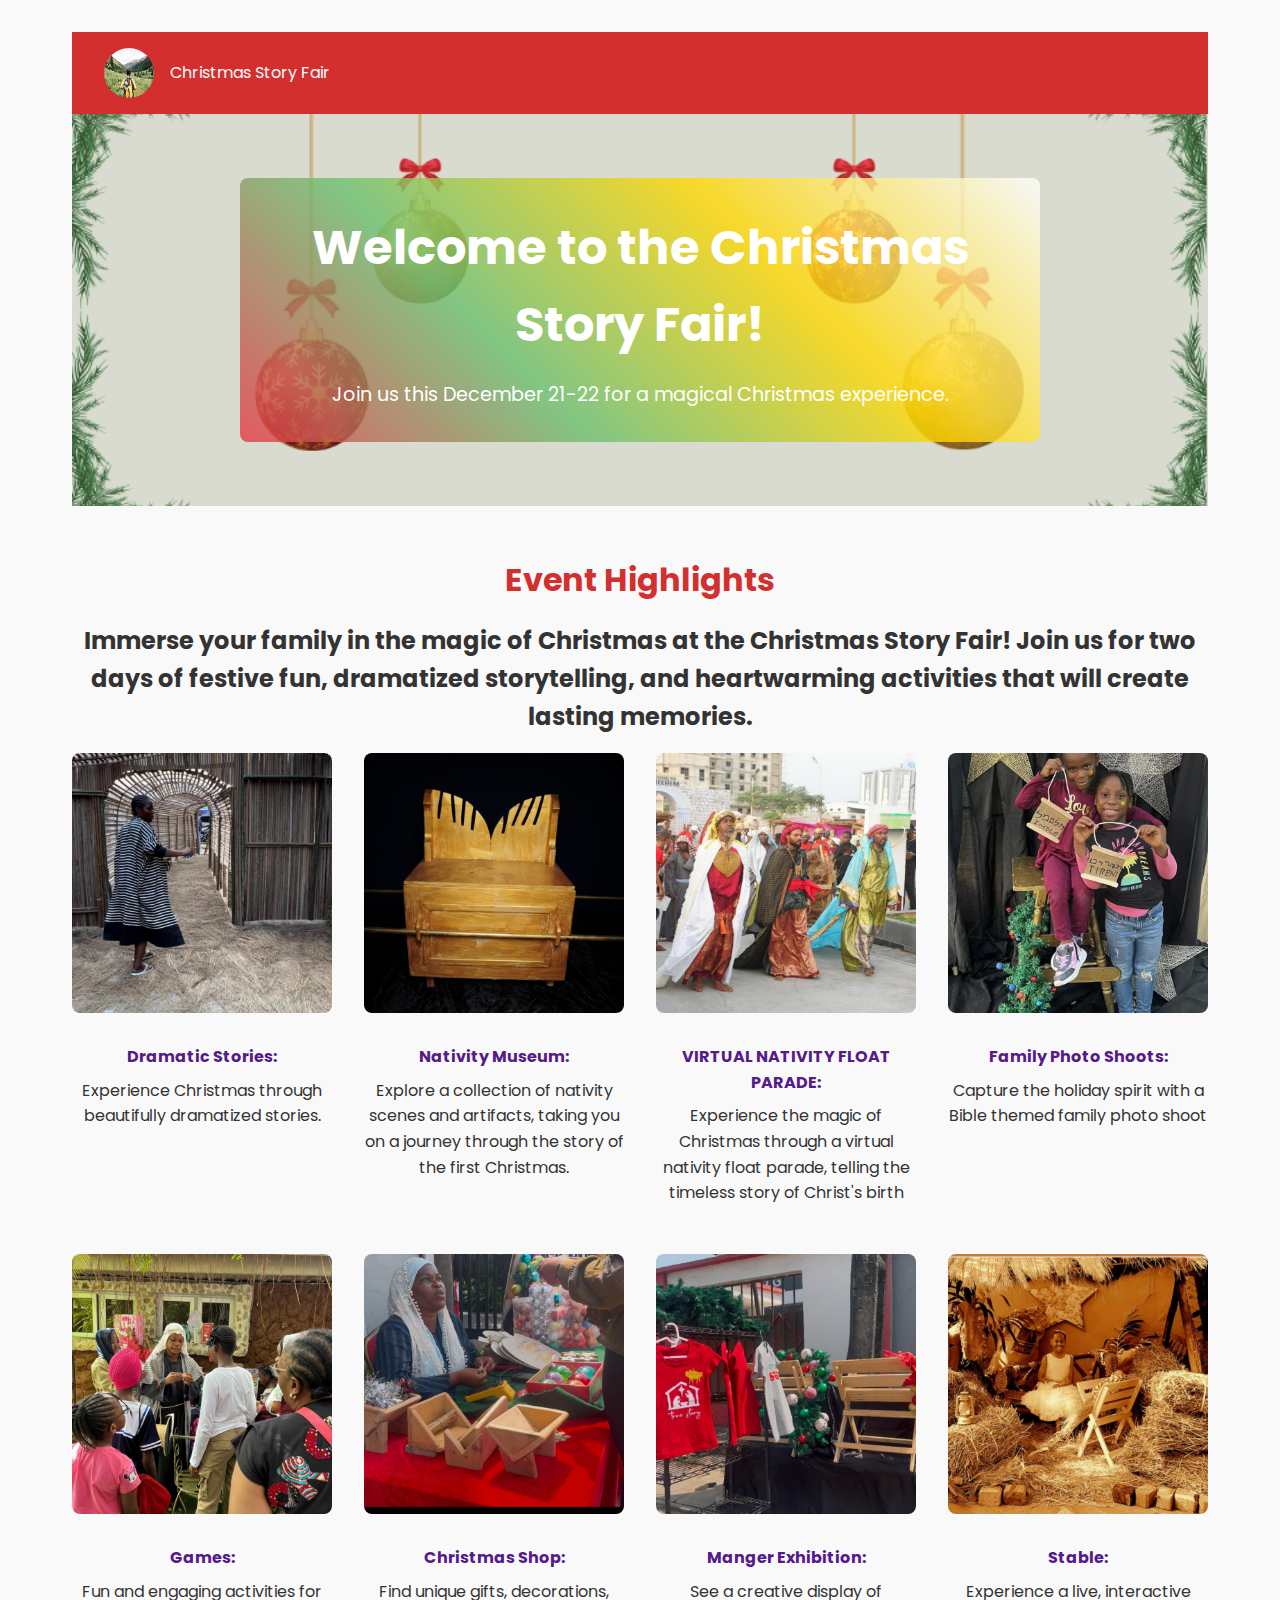
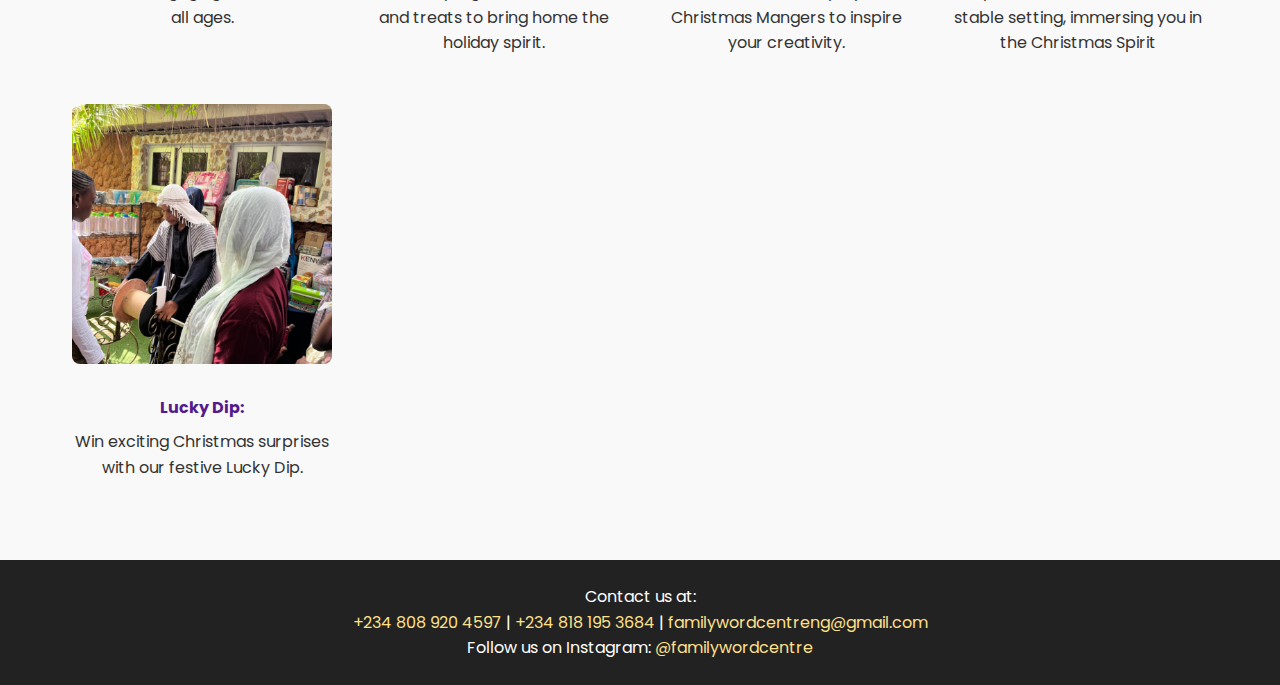
==== commit f40234aa: "update the event highlights and added event feature" ====
--- a/index.html
+++ b/index.html
@@ -37,9 +37,9 @@
       <!-- Events Section -->
       <section id="events" class="events">
         <h1>Event Highlights</h1>
-        <h2>Experience the magic of Christmas through a virtual nativity float
-          parade, telling the timeless story of Christ's birth in a unique
-          and festive way.</h2>
+        <h2>
+          Immerse your family in the magic of Christmas at the Christmas Story Fair! Join us for two days of festive fun, dramatized  storytelling, and heartwarming activities that will create lasting memories.
+        </h2>
         <div class="event-details">
           <div class="info">
             <img src="./assets/6.png" alt="Illustrative Stories" />
@@ -52,6 +52,13 @@
             <p>
               Explore a collection of nativity scenes and artifacts, taking you
               on a journey through the story of the first Christmas.
+            </p>
+          </div>
+          <div class="info">
+            <img src="./assets/19.png" alt="Nativity Museum" />
+            <h3><a href="">VIRTUAL NATIVITY FLOAT PARADE:</a></h3>
+            <p>
+              Experience the magic of Christmas through a virtual nativity float parade, telling the timeless story of Christ's birth
             </p>
           </div>
           <div class="info">
@@ -102,8 +109,8 @@
     <footer>
       <p>
         Contact us at: <br />
-        <a href="tel:+2348089204597">+234 808 920 4597</a> | 
-        <a href="tel:+2348181953684">+234 818 195 3684</a> | 
+        <a href="tel:+2348089204597">+234 808 920 4597</a> |
+        <a href="tel:+2348181953684">+234 818 195 3684</a> |
         <a href="mailto:familywordcentreng@gmail.com"
           >familywordcentreng@gmail.com</a
         >
--- a/style.css
+++ b/style.css
@@ -111,9 +111,9 @@
     margin: 1rem 0;
 }
 
-.info h3, .museum h3, .photo h3, .story h3 {
+.info h3 {
     margin-top: 0.5rem;
-    font-size: 1.5rem;
+    font-size: 1rem;
     color: #222;
 }
 
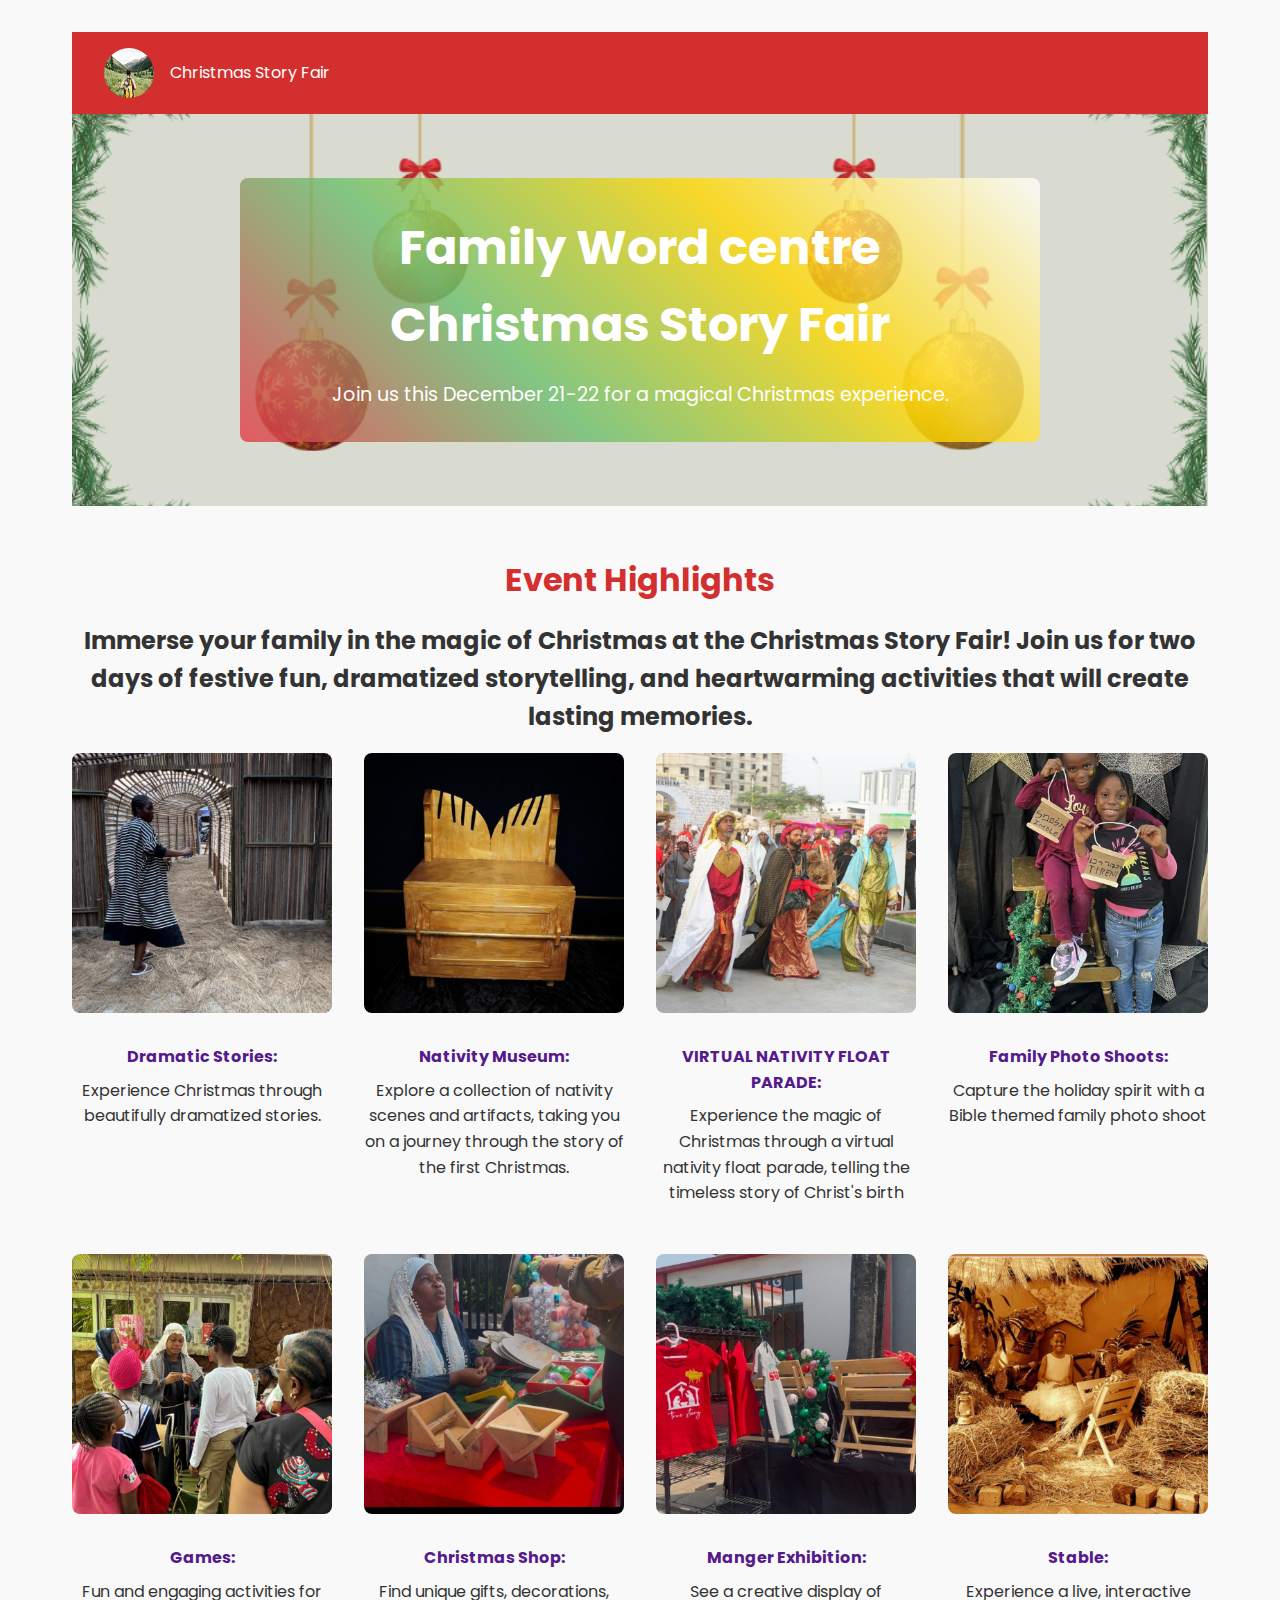
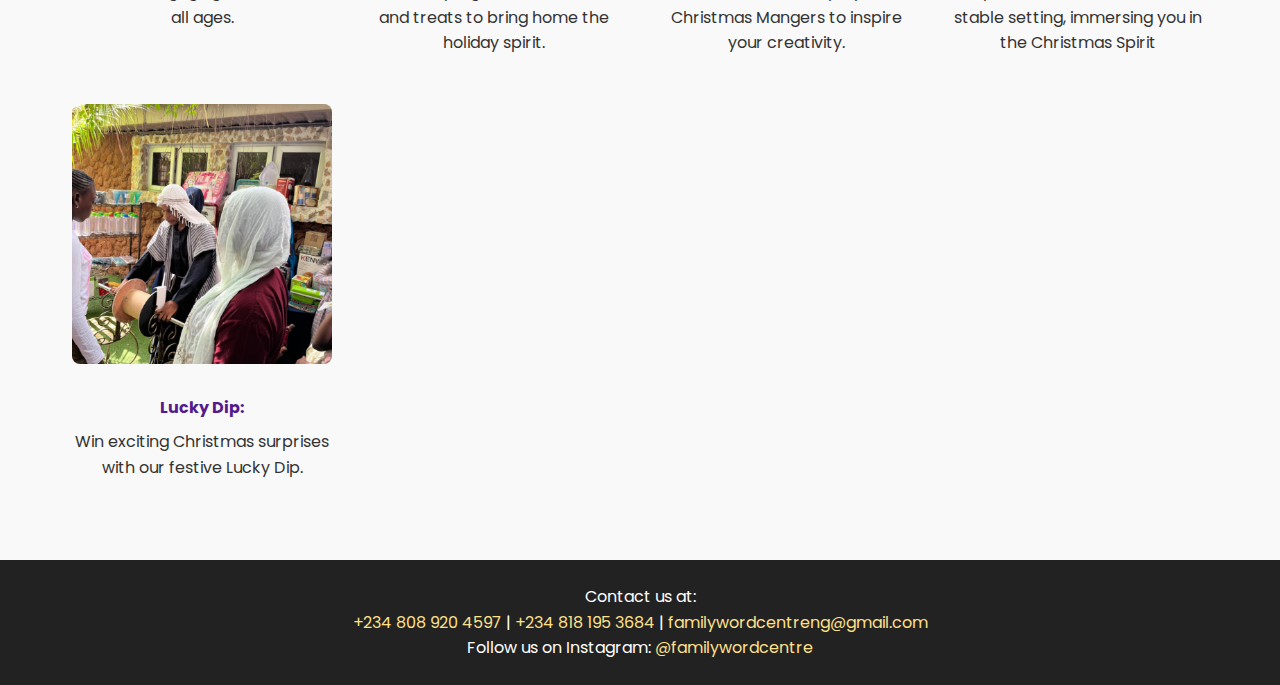
==== commit 6fe17d29: "update the hero content" ====
--- a/index.html
+++ b/index.html
@@ -29,7 +29,7 @@
       <!-- Hero Section -->
       <section id="home" class="hero">
         <div class="hero-content">
-          <h1>Welcome to the Christmas Story Fair!</h1>
+          <h1>Family Word centre Christmas Story Fair</h1>
           <p>Join us this December 21-22 for a magical Christmas experience.</p>
         </div>
       </section>
@@ -38,7 +38,9 @@
       <section id="events" class="events">
         <h1>Event Highlights</h1>
         <h2>
-          Immerse your family in the magic of Christmas at the Christmas Story Fair! Join us for two days of festive fun, dramatized  storytelling, and heartwarming activities that will create lasting memories.
+          Immerse your family in the magic of Christmas at the Christmas Story
+          Fair! Join us for two days of festive fun, dramatized storytelling,
+          and heartwarming activities that will create lasting memories.
         </h2>
         <div class="event-details">
           <div class="info">
@@ -58,7 +60,8 @@
             <img src="./assets/19.png" alt="Nativity Museum" />
             <h3><a href="">VIRTUAL NATIVITY FLOAT PARADE:</a></h3>
             <p>
-              Experience the magic of Christmas through a virtual nativity float parade, telling the timeless story of Christ's birth
+              Experience the magic of Christmas through a virtual nativity float
+              parade, telling the timeless story of Christ's birth
             </p>
           </div>
           <div class="info">
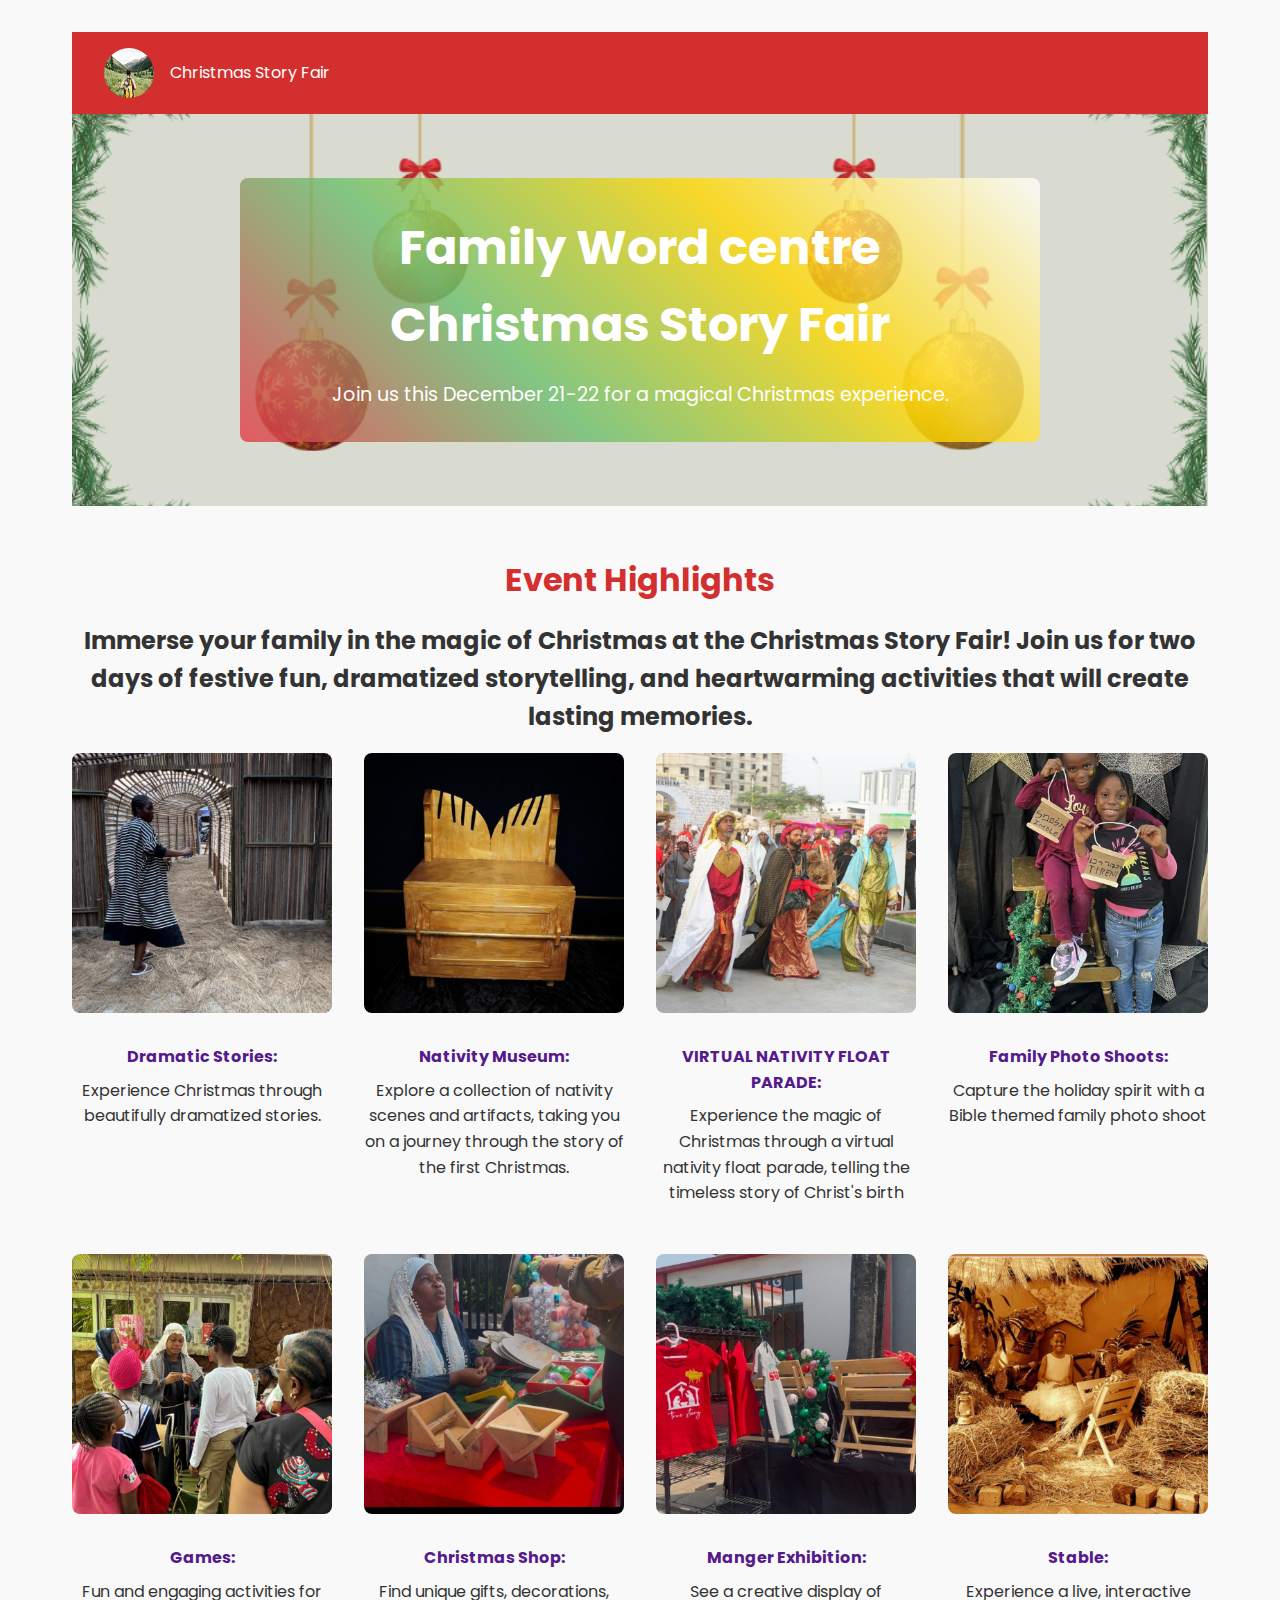
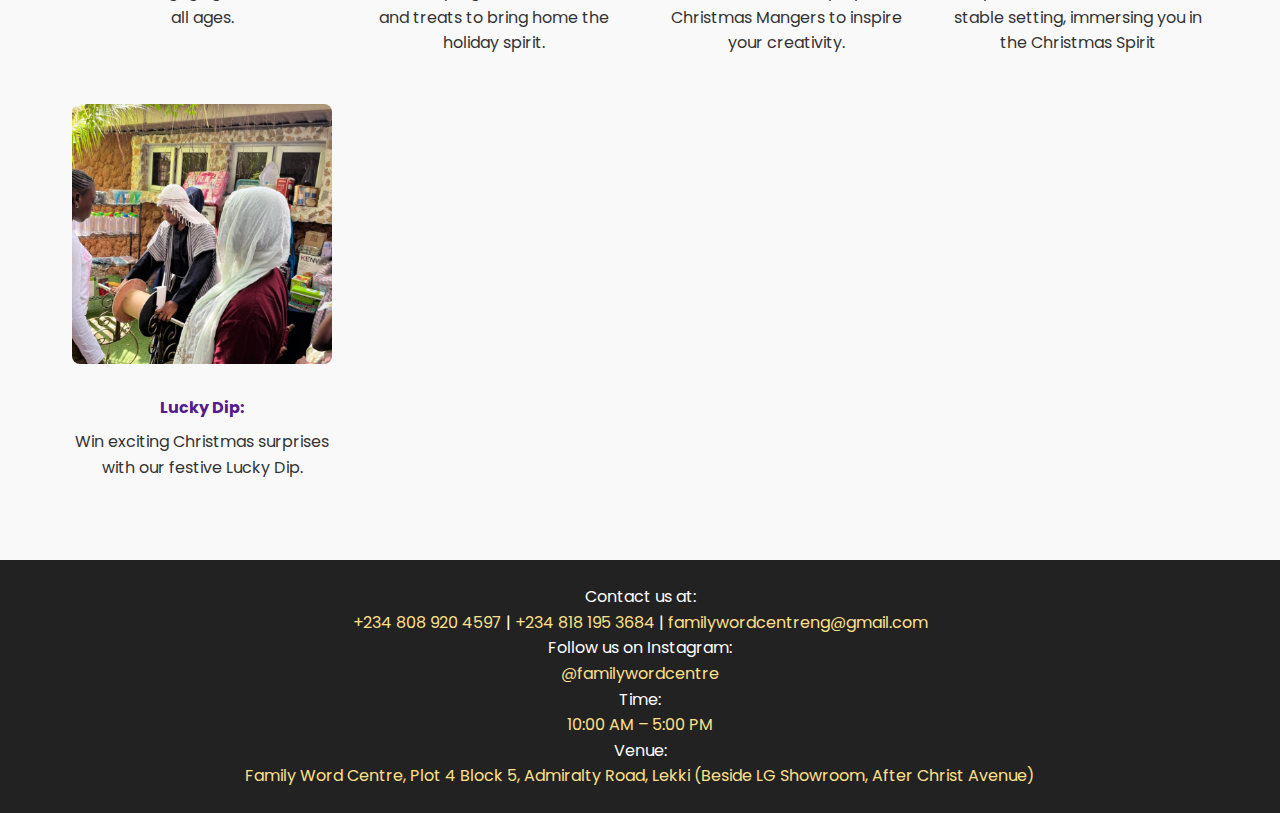
==== commit 0d554f86: "Added time and venue" ====
--- a/index.html
+++ b/index.html
@@ -119,10 +119,18 @@
         >
       </p>
       <p>
-        Follow us on Instagram:
+        Follow us on Instagram: <br />
         <a href="https://instagram.com/familywordcentre" target="_blank"
           >@familywordcentre</a
         >
+      </p>
+      <p>
+        Time: <br />
+        <span>10:00 AM – 5:00 PM</span>
+      </p>
+      <p>
+        Venue: <br />
+        <span>Family Word Centre, Plot 4 Block 5, Admiralty Road, Lekki (Beside LG Showroom, After Christ Avenue)</span>
       </p>
     </footer>
     <script src="./script.js"></script>
--- a/style.css
+++ b/style.css
@@ -134,6 +134,10 @@
     color: #ffe08a;
     text-decoration: none;
 }
+footer span {
+    color: #ffe08a;
+    text-decoration: none;
+}
 
 footer a:hover {
     text-decoration: underline;
